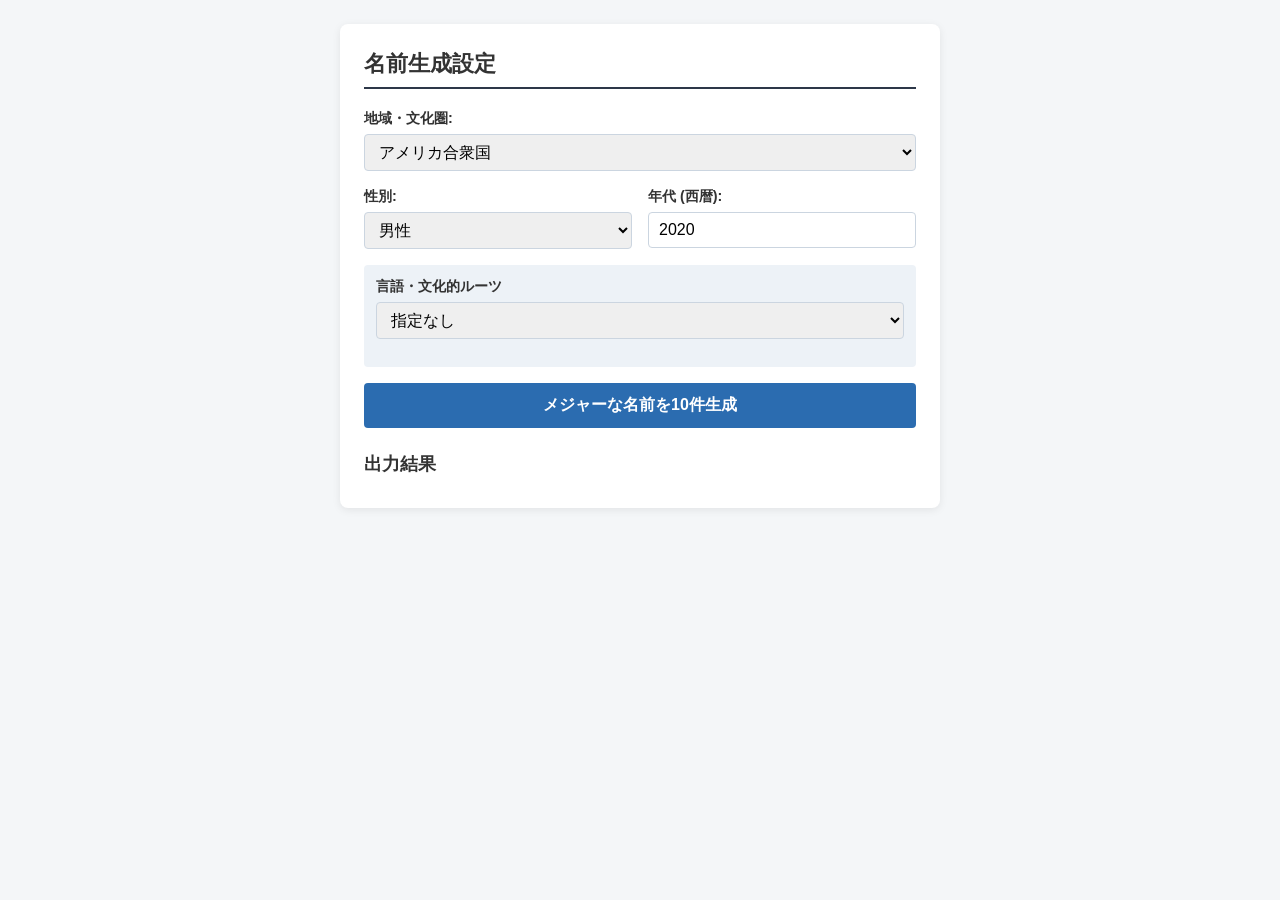
==== nameGenerator/index.html @ 3f01c169 "Add files via upload" ====
<!DOCTYPE html>
<html lang="ja">
<head>
  <meta charset="UTF-8">
  <title>名前生成エンジン</title>
  <link rel="stylesheet" href="style.css">
</head>
<body>
  <div class="container">
    <h1>名前生成設定</h1>

    <div class="form-group">
      <label for="cultureSelect">地域・文化圏:</label>
      <select id="cultureSelect"></select>
    </div>

    <div class="form-row">
      <div class="form-group">
        <label for="genderSelect">性別:</label>
        <select id="genderSelect">
          <option value="m">男性</option>
          <option value="f">女性</option>
          <option value="any">指定なし</option>
        </select>
      </div>

      <div class="form-group">
        <label for="eraInput">年代 (西暦):</label>
        <input type="number" id="eraInput" value="2020" min="1000" max="2100">
      </div>
    </div>

    <!-- 地域ごとに動的挿入されるフィルタ領域 -->
    <div id="dynamicFilters" class="dynamic-filters"></div>

    <button id="generateBtn" class="primary-btn">メジャーな名前を10件生成</button>

    <div class="result-container">
      <h2>出力結果</h2>
      <ul id="resultsList"></ul>
    </div>
  </div>

  <script src="app.js"></script>
</body>
</html>
---- nameGenerator/style.css ----
* {
  box-sizing: border-box;
}

body {
  font-family: -apple-system, BlinkMacSystemFont, "Segoe UI", Roboto, sans-serif;
  background-color: #f4f6f8;
  color: #333;
  padding: 24px 16px;
  margin: 0;
}

.container {
  max-width: 600px;
  margin: 0 auto;
  background: #ffffff;
  padding: 24px;
  border-radius: 8px;
  box-shadow: 0 2px 8px rgba(0, 0, 0, 0.08);
}

h1 {
  font-size: 1.4rem;
  margin-top: 0;
  margin-bottom: 20px;
  border-bottom: 2px solid #2d3748;
  padding-bottom: 8px;
}

.form-group {
  margin-bottom: 16px;
}

.form-row {
  display: flex;
  gap: 16px;
}

.form-row .form-group {
  flex: 1;
}

label {
  display: block;
  font-weight: bold;
  font-size: 0.9rem;
  margin-bottom: 6px;
}

select, input[type="number"] {
  width: 100%;
  padding: 8px 10px;
  border: 1px solid #cbd5e0;
  border-radius: 4px;
  font-size: 1rem;
}

.dynamic-filters {
  background: #edf2f7;
  padding: 12px;
  border-radius: 4px;
  margin-bottom: 16px;
}

.primary-btn {
  width: 100%;
  padding: 12px;
  background-color: #2b6cb0;
  color: #fff;
  border: none;
  border-radius: 4px;
  font-size: 1rem;
  font-weight: bold;
  cursor: pointer;
}

.primary-btn:hover {
  background-color: #2c5282;
}

.result-container {
  margin-top: 24px;
}

.result-container h2 {
  font-size: 1.1rem;
  margin-bottom: 8px;
}

#resultsList {
  list-style: none;
  padding: 0;
  margin: 0;
}

#resultsList li {
  padding: 10px 12px;
  border-bottom: 1px solid #e2e8f0;
  font-size: 1.05rem;
}

#resultsList li:nth-child(even) {
  background-color: #f7fafc;
}
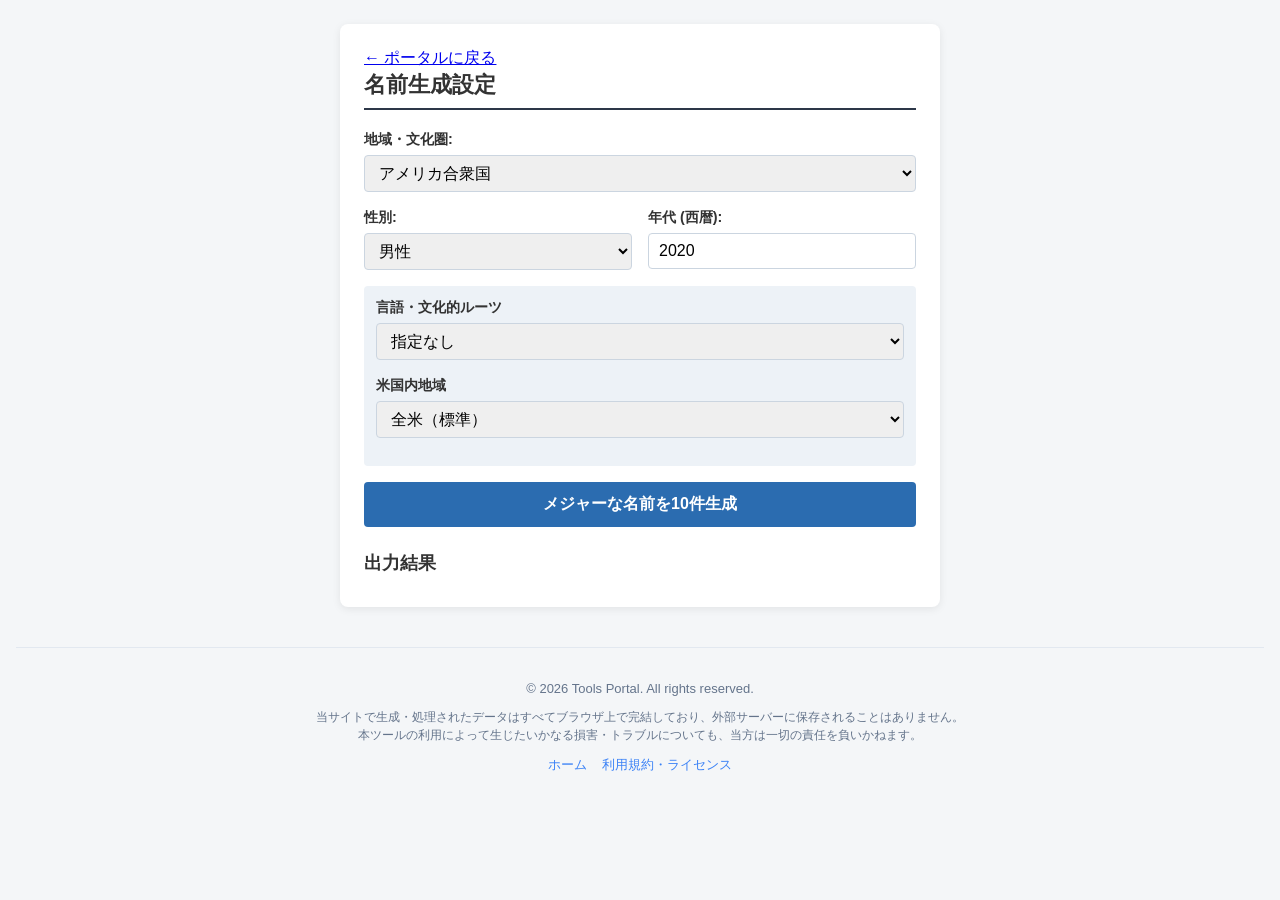
==== commit 6d9474d0: "Update index.html" ====
--- a/nameGenerator/index.html
+++ b/nameGenerator/index.html
@@ -2,11 +2,13 @@
 <html lang="ja">
 <head>
   <meta charset="UTF-8">
+  <meta name="viewport" content="width=device-width, initial-scale=1.0">
   <title>名前生成エンジン</title>
   <link rel="stylesheet" href="style.css">
 </head>
 <body>
   <div class="container">
+    <a href="/index.html" class="nav-back">&larr; ポータルに戻る</a>
     <h1>名前生成設定</h1>
 
     <div class="form-group">
@@ -41,6 +43,27 @@
     </div>
   </div>
 
+  <!-- 共通フッター -->
+  <footer style="margin-top: 40px; padding: 20px 0; border-top: 1px solid #e2e8f0; text-align: center; color: #64748b; font-size: 13px;">
+    <div style="max-width: 900px; margin: 0 auto; padding: 0 15px;">
+      <p style="margin-bottom: 8px;">
+        &copy; <span id="copyright-year"></span> Tools Portal. All rights reserved.
+      </p>
+      <p style="font-size: 12px; line-height: 1.5;">
+        当サイトで生成・処理されたデータはすべてブラウザ上で完結しており、外部サーバーに保存されることはありません。<br>
+        本ツールの利用によって生じたいかなる損害・トラブルについても、当方は一切の責任を負いかねます。
+      </p>
+      <div style="margin-top: 10px; display: flex; justify-content: center; gap: 15px;">
+        <a href="./index.html" style="color: #3b82f6; text-decoration: none;">ホーム</a>
+        <a href="#" onclick="alert('オープンソースライセンス:\n本ツール群はMITライセンス等のオープンソースソフトウェアおよび各種CDNライブラリ等を利用してブラウザ上で動作しています。'); return false;" style="color: #3b82f6; text-decoration: none;">利用規約・ライセンス</a>
+      </div>
+    </div>
+  </footer>
+
   <script src="app.js"></script>
+  <script>
+    // 著作権の年号を自動で現在の年に設定
+    document.getElementById('copyright-year').textContent = new Date().getFullYear();
+  </script>
 </body>
-</html>+</html>
